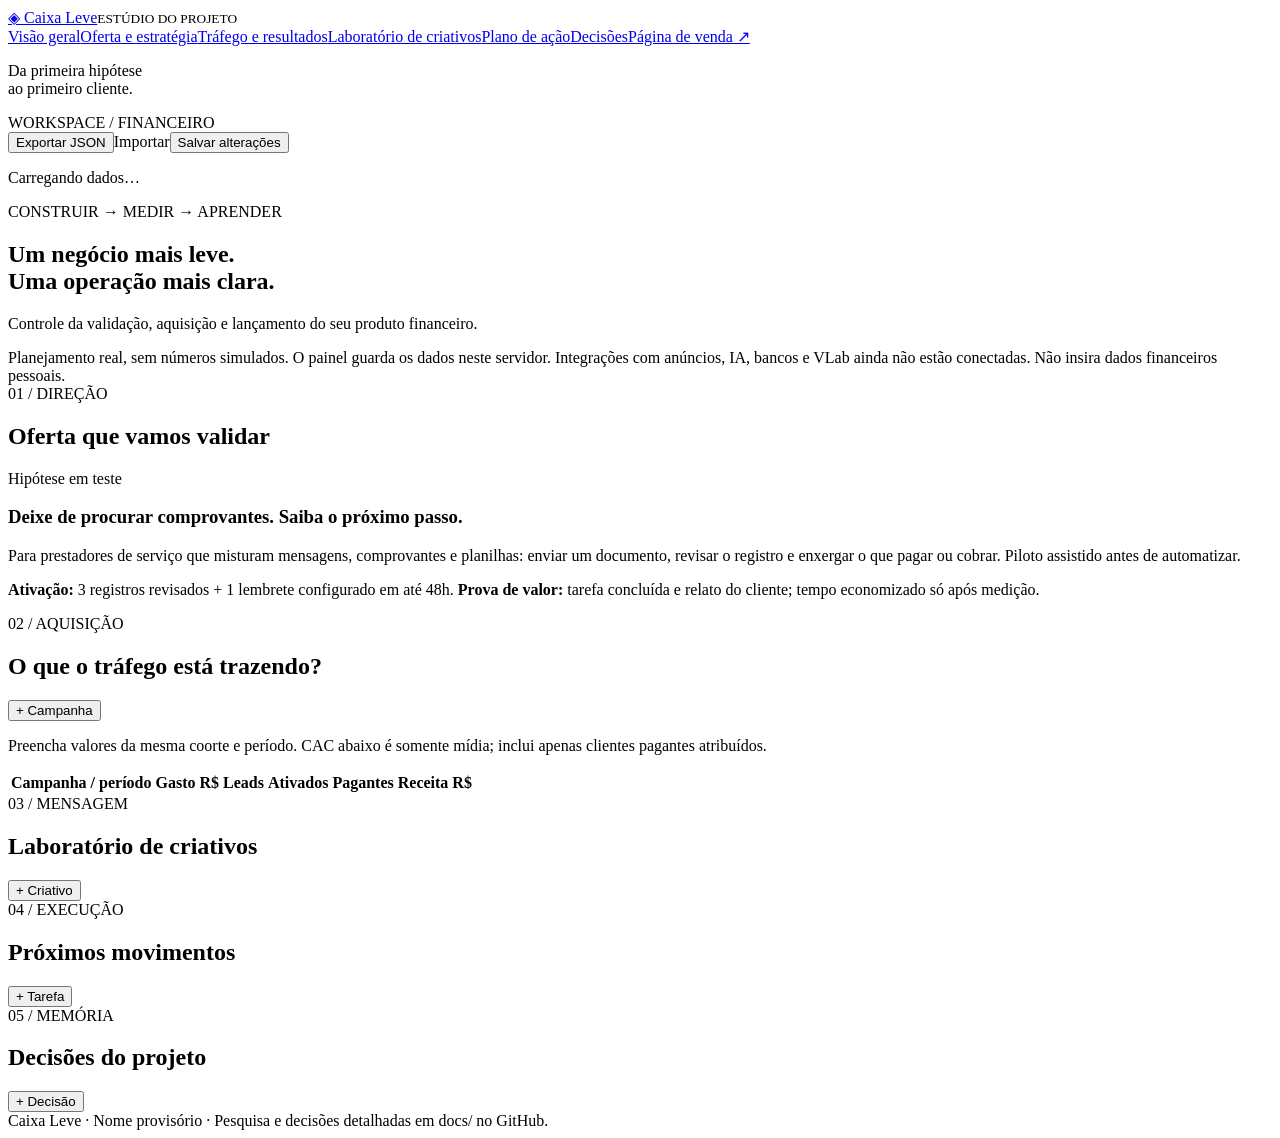
==== web/index.html @ 3881eeb9 "Add finance product strategy and local project dashboard" ====
<!doctype html><html lang="pt-BR"><head><meta charset="utf-8"><meta name="viewport" content="width=device-width,initial-scale=1"><title>Caixa Leve · Projeto</title><link rel="stylesheet" href="/style.css"><script src="/app.js" defer></script></head><body><aside><a class="brand" href="/">◈ Caixa Leve</a><small>ESTÚDIO DO PROJETO</small><nav><a href="#overview">Visão geral</a><a href="#strategy">Oferta e estratégia</a><a href="#campaigns">Tráfego e resultados</a><a href="#creatives">Laboratório de criativos</a><a href="#tasks">Plano de ação</a><a href="#decisions">Decisões</a><a href="/landing">Página de venda ↗</a></nav><p class="aside-note">Da primeira hipótese<br>ao primeiro cliente.</p></aside><main><header><span>WORKSPACE / FINANCEIRO</span><div><button id="export">Exportar JSON</button><label class="button">Importar<input id="import" type="file" accept="application/json" hidden></label><button class="primary" id="save">Salvar alterações</button></div></header><p id="message" role="status">Carregando dados…</p><section id="overview"><div class="eyebrow">CONSTRUIR → MEDIR → APRENDER</div><h1>Um negócio mais leve.<br>Uma operação mais clara.</h1><p class="muted">Controle da validação, aquisição e lançamento do seu produto financeiro.</p><div class="notice">Planejamento real, sem números simulados. O painel guarda os dados neste servidor. Integrações com anúncios, IA, bancos e VLab ainda não estão conectadas. Não insira dados financeiros pessoais.</div><div id="metrics" class="metrics"></div></section><section id="strategy"><div class="section-head"><div><span class="eyebrow">01 / DIREÇÃO</span><h2>Oferta que vamos validar</h2></div><span class="pill">Hipótese em teste</span></div><div id="project" class="form-grid"></div><div class="card thesis"><h3>Deixe de procurar comprovantes. Saiba o próximo passo.</h3><p>Para prestadores de serviço que misturam mensagens, comprovantes e planilhas: enviar um documento, revisar o registro e enxergar o que pagar ou cobrar. Piloto assistido antes de automatizar.</p><p><strong>Ativação:</strong> 3 registros revisados + 1 lembrete configurado em até 48h. <strong>Prova de valor:</strong> tarefa concluída e relato do cliente; tempo economizado só após medição.</p></div></section><section id="campaigns"><div class="section-head"><div><span class="eyebrow">02 / AQUISIÇÃO</span><h2>O que o tráfego está trazendo?</h2></div><button id="add-campaign">+ Campanha</button></div><p class="muted">Preencha valores da mesma coorte e período. CAC abaixo é somente mídia; inclui apenas clientes pagantes atribuídos.</p><div class="table-wrap"><table><thead><tr><th>Campanha / período</th><th>Gasto R$</th><th>Leads</th><th>Ativados</th><th>Pagantes</th><th>Receita R$</th><th></th></tr></thead><tbody id="campaign-rows"></tbody></table></div></section><section id="creatives"><div class="section-head"><div><span class="eyebrow">03 / MENSAGEM</span><h2>Laboratório de criativos</h2></div><button id="add-creative">+ Criativo</button></div><div id="creative-cards" class="cards"></div></section><section id="tasks"><div class="section-head"><div><span class="eyebrow">04 / EXECUÇÃO</span><h2>Próximos movimentos</h2></div><button id="add-task">+ Tarefa</button></div><div id="task-list"></div></section><section id="decisions"><div class="section-head"><div><span class="eyebrow">05 / MEMÓRIA</span><h2>Decisões do projeto</h2></div><button id="add-decision">+ Decisão</button></div><div id="decision-list"></div></section><footer>Caixa Leve · Nome provisório · Pesquisa e decisões detalhadas em docs/ no GitHub.</footer></main></body></html>
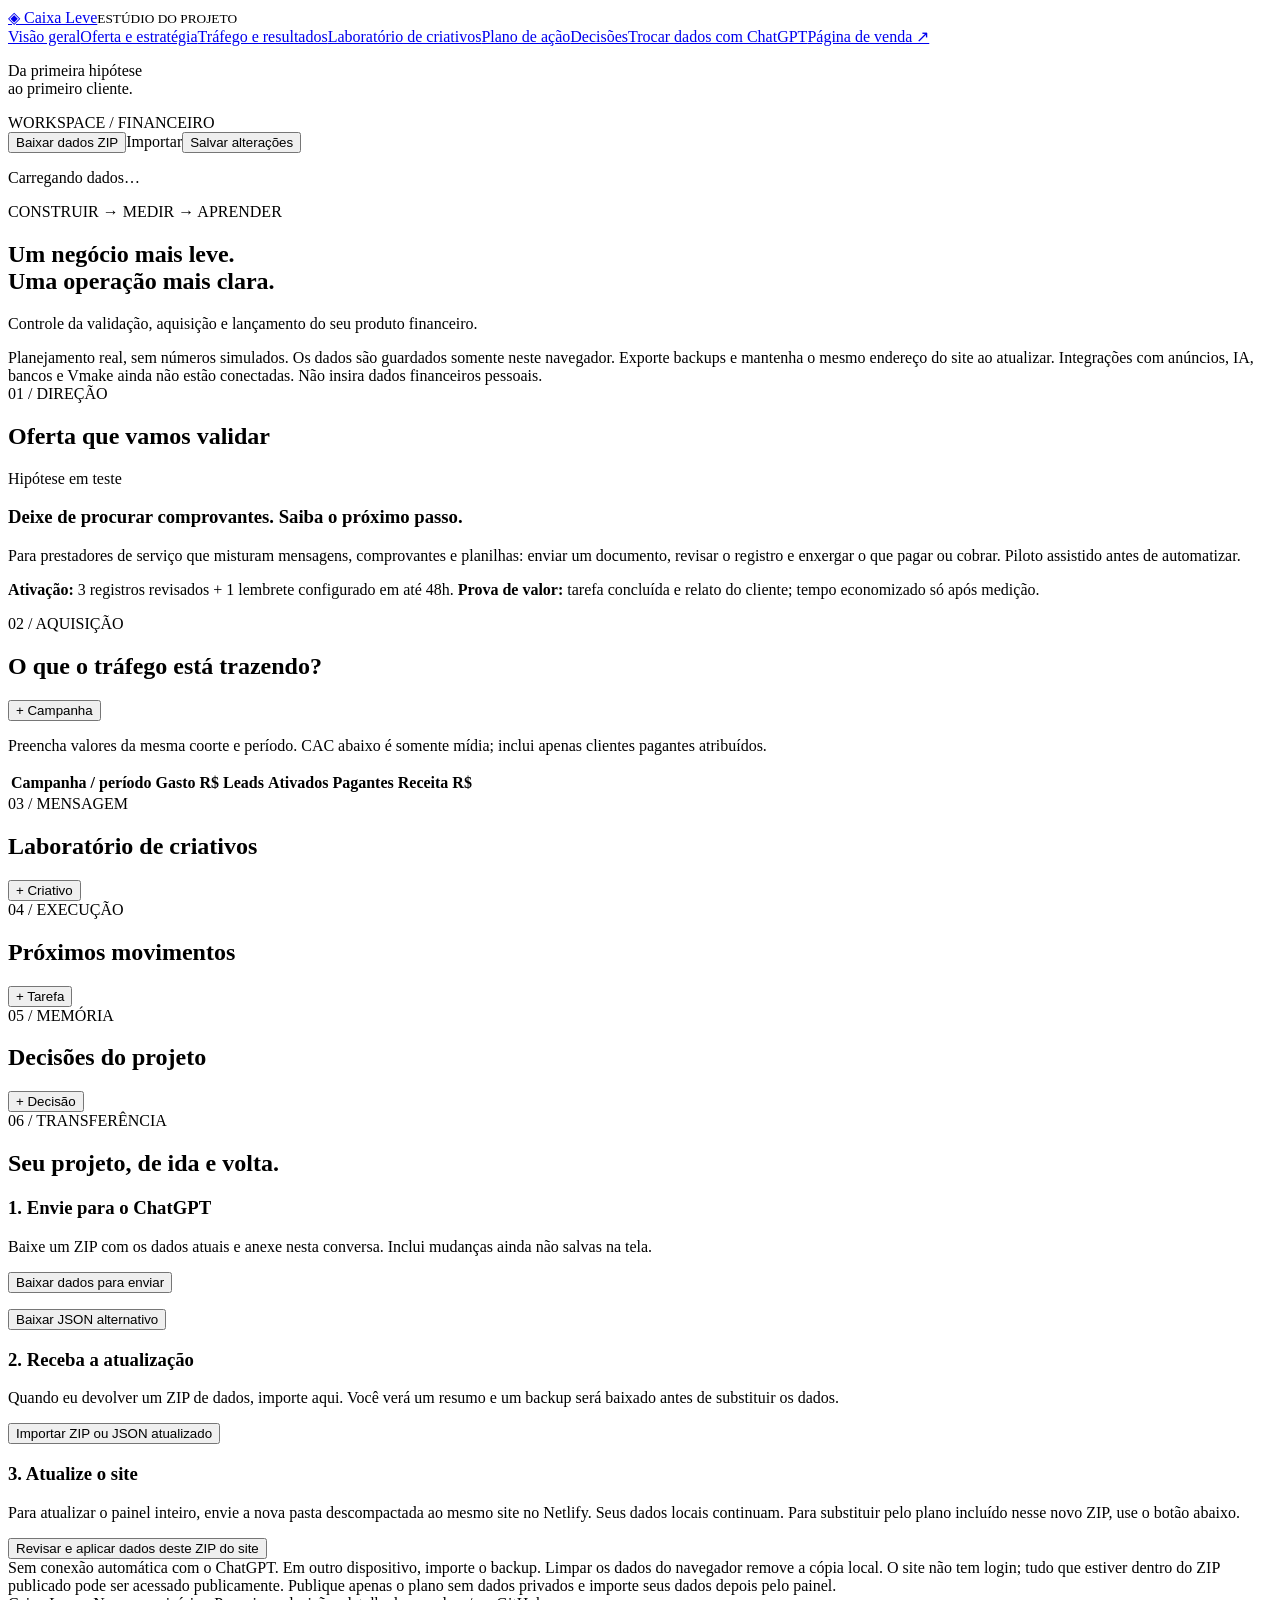
==== commit a346d7a2: "Ship Netlify dashboard ZIP with browser storage and project transfer" ====
--- a/web/index.html
+++ b/web/index.html
@@ -1 +1 @@
-<!doctype html><html lang="pt-BR"><head><meta charset="utf-8"><meta name="viewport" content="width=device-width,initial-scale=1"><title>Caixa Leve · Projeto</title><link rel="stylesheet" href="/style.css"><script src="/app.js" defer></script></head><body><aside><a class="brand" href="/">◈ Caixa Leve</a><small>ESTÚDIO DO PROJETO</small><nav><a href="#overview">Visão geral</a><a href="#strategy">Oferta e estratégia</a><a href="#campaigns">Tráfego e resultados</a><a href="#creatives">Laboratório de criativos</a><a href="#tasks">Plano de ação</a><a href="#decisions">Decisões</a><a href="/landing">Página de venda ↗</a></nav><p class="aside-note">Da primeira hipótese<br>ao primeiro cliente.</p></aside><main><header><span>WORKSPACE / FINANCEIRO</span><div><button id="export">Exportar JSON</button><label class="button">Importar<input id="import" type="file" accept="application/json" hidden></label><button class="primary" id="save">Salvar alterações</button></div></header><p id="message" role="status">Carregando dados…</p><section id="overview"><div class="eyebrow">CONSTRUIR → MEDIR → APRENDER</div><h1>Um negócio mais leve.<br>Uma operação mais clara.</h1><p class="muted">Controle da validação, aquisição e lançamento do seu produto financeiro.</p><div class="notice">Planejamento real, sem números simulados. O painel guarda os dados neste servidor. Integrações com anúncios, IA, bancos e VLab ainda não estão conectadas. Não insira dados financeiros pessoais.</div><div id="metrics" class="metrics"></div></section><section id="strategy"><div class="section-head"><div><span class="eyebrow">01 / DIREÇÃO</span><h2>Oferta que vamos validar</h2></div><span class="pill">Hipótese em teste</span></div><div id="project" class="form-grid"></div><div class="card thesis"><h3>Deixe de procurar comprovantes. Saiba o próximo passo.</h3><p>Para prestadores de serviço que misturam mensagens, comprovantes e planilhas: enviar um documento, revisar o registro e enxergar o que pagar ou cobrar. Piloto assistido antes de automatizar.</p><p><strong>Ativação:</strong> 3 registros revisados + 1 lembrete configurado em até 48h. <strong>Prova de valor:</strong> tarefa concluída e relato do cliente; tempo economizado só após medição.</p></div></section><section id="campaigns"><div class="section-head"><div><span class="eyebrow">02 / AQUISIÇÃO</span><h2>O que o tráfego está trazendo?</h2></div><button id="add-campaign">+ Campanha</button></div><p class="muted">Preencha valores da mesma coorte e período. CAC abaixo é somente mídia; inclui apenas clientes pagantes atribuídos.</p><div class="table-wrap"><table><thead><tr><th>Campanha / período</th><th>Gasto R$</th><th>Leads</th><th>Ativados</th><th>Pagantes</th><th>Receita R$</th><th></th></tr></thead><tbody id="campaign-rows"></tbody></table></div></section><section id="creatives"><div class="section-head"><div><span class="eyebrow">03 / MENSAGEM</span><h2>Laboratório de criativos</h2></div><button id="add-creative">+ Criativo</button></div><div id="creative-cards" class="cards"></div></section><section id="tasks"><div class="section-head"><div><span class="eyebrow">04 / EXECUÇÃO</span><h2>Próximos movimentos</h2></div><button id="add-task">+ Tarefa</button></div><div id="task-list"></div></section><section id="decisions"><div class="section-head"><div><span class="eyebrow">05 / MEMÓRIA</span><h2>Decisões do projeto</h2></div><button id="add-decision">+ Decisão</button></div><div id="decision-list"></div></section><footer>Caixa Leve · Nome provisório · Pesquisa e decisões detalhadas em docs/ no GitHub.</footer></main></body></html>
+<!doctype html><html lang="pt-BR"><head><meta charset="utf-8"><meta name="viewport" content="width=device-width,initial-scale=1"><title>Caixa Leve · Projeto</title><link rel="stylesheet" href="/style.css"><script src="/zip.js" defer></script><script src="/app.js" defer></script></head><body><aside><a class="brand" href="/">◈ Caixa Leve</a><small>ESTÚDIO DO PROJETO</small><nav><a href="#overview">Visão geral</a><a href="#strategy">Oferta e estratégia</a><a href="#campaigns">Tráfego e resultados</a><a href="#creatives">Laboratório de criativos</a><a href="#tasks">Plano de ação</a><a href="#decisions">Decisões</a><a href="#transfer">Trocar dados com ChatGPT</a><a href="/landing">Página de venda ↗</a></nav><p class="aside-note">Da primeira hipótese<br>ao primeiro cliente.</p></aside><main><header><span>WORKSPACE / FINANCEIRO</span><div><button id="export">Baixar dados ZIP</button><label class="button">Importar<input id="import" type="file" accept=".json,.zip,application/json,application/zip" hidden></label><button class="primary" id="save">Salvar alterações</button></div></header><p id="message" role="status">Carregando dados…</p><section id="overview"><div class="eyebrow">CONSTRUIR → MEDIR → APRENDER</div><h1>Um negócio mais leve.<br>Uma operação mais clara.</h1><p class="muted">Controle da validação, aquisição e lançamento do seu produto financeiro.</p><div class="notice">Planejamento real, sem números simulados. Os dados são guardados somente neste navegador. Exporte backups e mantenha o mesmo endereço do site ao atualizar. Integrações com anúncios, IA, bancos e Vmake ainda não estão conectadas. Não insira dados financeiros pessoais.</div><div id="metrics" class="metrics"></div></section><section id="strategy"><div class="section-head"><div><span class="eyebrow">01 / DIREÇÃO</span><h2>Oferta que vamos validar</h2></div><span class="pill">Hipótese em teste</span></div><div id="project" class="form-grid"></div><div class="card thesis"><h3>Deixe de procurar comprovantes. Saiba o próximo passo.</h3><p>Para prestadores de serviço que misturam mensagens, comprovantes e planilhas: enviar um documento, revisar o registro e enxergar o que pagar ou cobrar. Piloto assistido antes de automatizar.</p><p><strong>Ativação:</strong> 3 registros revisados + 1 lembrete configurado em até 48h. <strong>Prova de valor:</strong> tarefa concluída e relato do cliente; tempo economizado só após medição.</p></div></section><section id="campaigns"><div class="section-head"><div><span class="eyebrow">02 / AQUISIÇÃO</span><h2>O que o tráfego está trazendo?</h2></div><button id="add-campaign">+ Campanha</button></div><p class="muted">Preencha valores da mesma coorte e período. CAC abaixo é somente mídia; inclui apenas clientes pagantes atribuídos.</p><div class="table-wrap"><table><thead><tr><th>Campanha / período</th><th>Gasto R$</th><th>Leads</th><th>Ativados</th><th>Pagantes</th><th>Receita R$</th><th></th></tr></thead><tbody id="campaign-rows"></tbody></table></div></section><section id="creatives"><div class="section-head"><div><span class="eyebrow">03 / MENSAGEM</span><h2>Laboratório de criativos</h2></div><button id="add-creative">+ Criativo</button></div><div id="creative-cards" class="cards"></div></section><section id="tasks"><div class="section-head"><div><span class="eyebrow">04 / EXECUÇÃO</span><h2>Próximos movimentos</h2></div><button id="add-task">+ Tarefa</button></div><div id="task-list"></div></section><section id="decisions"><div class="section-head"><div><span class="eyebrow">05 / MEMÓRIA</span><h2>Decisões do projeto</h2></div><button id="add-decision">+ Decisão</button></div><div id="decision-list"></div></section><section id="transfer"><div class="eyebrow">06 / TRANSFERÊNCIA</div><h2>Seu projeto, de ida e volta.</h2><p id="transfer-status" class="muted"></p><div class="cards"><article class="card"><h3>1. Envie para o ChatGPT</h3><p>Baixe um ZIP com os dados atuais e anexe nesta conversa. Inclui mudanças ainda não salvas na tela.</p><button class="primary" id="export-package">Baixar dados para enviar</button><p><button id="export-json">Baixar JSON alternativo</button></p></article><article class="card"><h3>2. Receba a atualização</h3><p>Quando eu devolver um ZIP de dados, importe aqui. Você verá um resumo e um backup será baixado antes de substituir os dados.</p><button id="import-package">Importar ZIP ou JSON atualizado</button></article><article class="card"><h3>3. Atualize o site</h3><p>Para atualizar o painel inteiro, envie a nova pasta descompactada ao mesmo site no Netlify. Seus dados locais continuam. Para substituir pelo plano incluído nesse novo ZIP, use o botão abaixo.</p><button id="apply-bundled">Revisar e aplicar dados deste ZIP do site</button></article></div><div class="notice">Sem conexão automática com o ChatGPT. Em outro dispositivo, importe o backup. Limpar os dados do navegador remove a cópia local. O site não tem login; tudo que estiver dentro do ZIP publicado pode ser acessado publicamente. Publique apenas o plano sem dados privados e importe seus dados depois pelo painel.</div></section><footer>Caixa Leve · Nome provisório · Pesquisa e decisões detalhadas em docs/ no GitHub.</footer></main></body></html>
